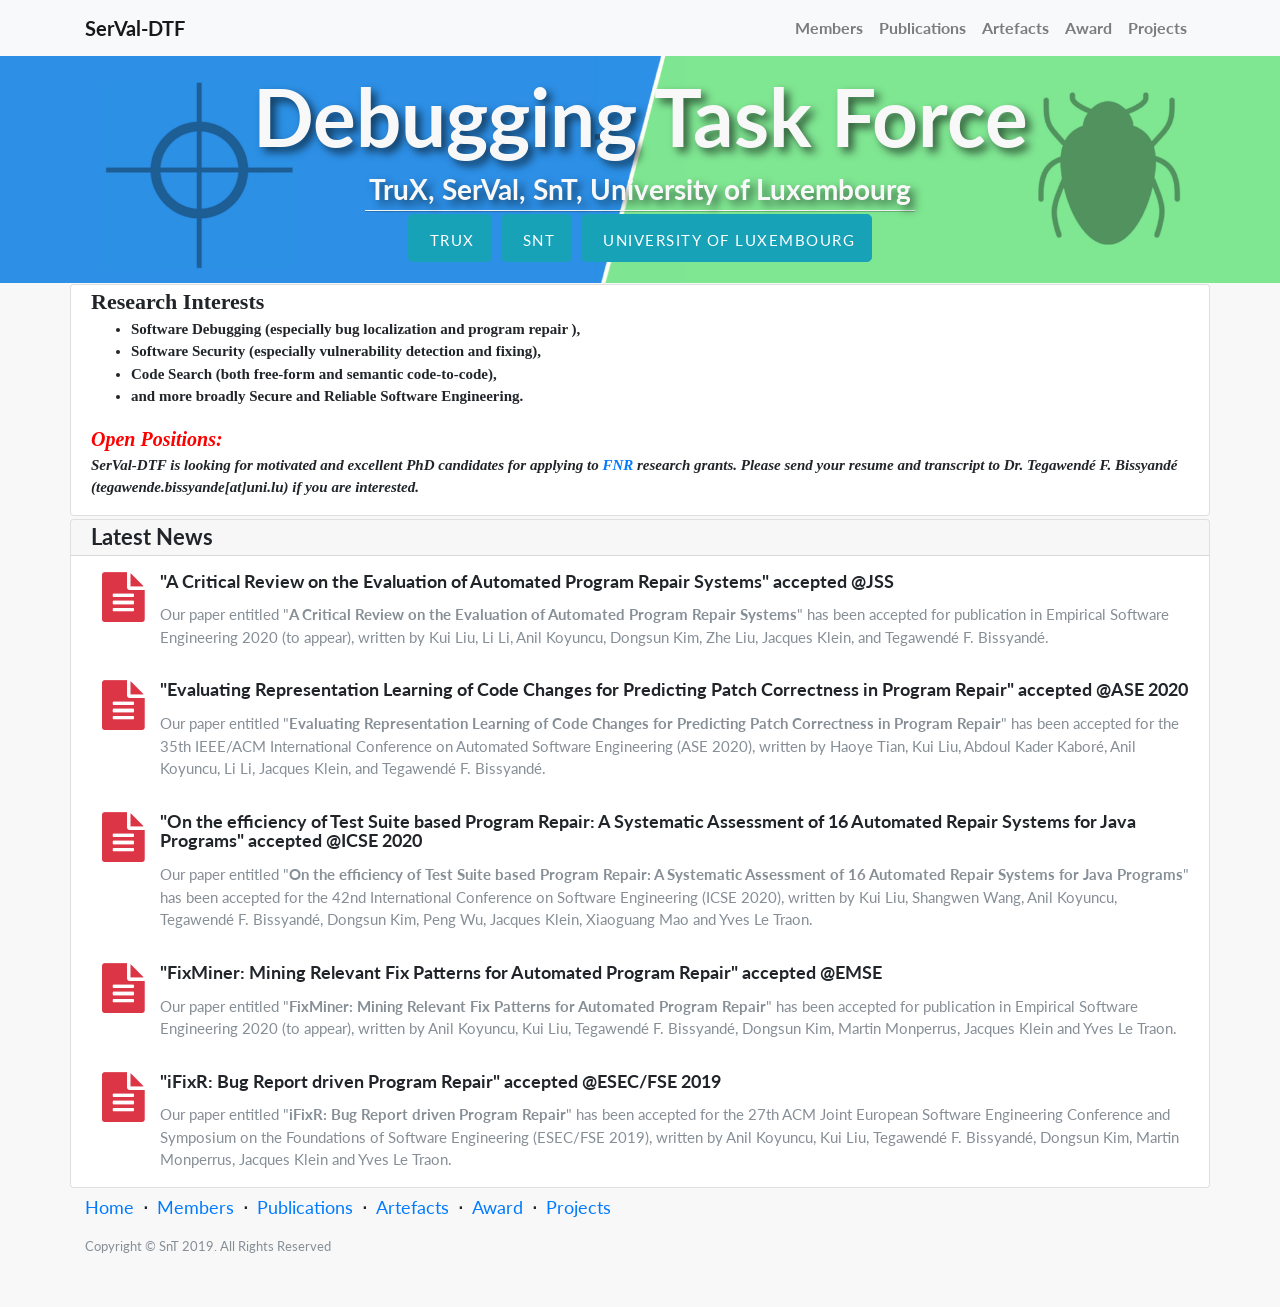
==== index.html @ 40fca071 "Add a new paper." ====
<!DOCTYPE html>
<html lang="en">
    <head>
        <meta charset="utf-8">
        <meta name="viewport" content="width=device-width, initial-scale=1, shrink-to-fit=no">
        <meta name="description" content="">
        <meta name="author" content="">
        <title>SerVal - Debugging Task Force</title>
        <!-- Bootstrap core CSS -->
        <link href="vendor/bootstrap/css/bootstrap.min.css" rel="stylesheet">
        <!-- Custom fonts for this template -->
        <link href="vendor/font-awesome/css/font-awesome.min.css" rel="stylesheet" type="text/css">
        <link href="https://fonts.googleapis.com/css?family=Lato:300,400,700,300italic,400italic,700italic" rel="stylesheet" type="text/css">
        <!-- Custom styles for this template -->
        <link href="css/landing-page.css" rel="stylesheet">
        <!-- Custom CSS -->
        <link href="css/user.css" rel="stylesheet">
    </head>
    <body>
        <!-- Navigation -->
        <nav class="navbar navbar-expand-lg navbar-light bg-light fixed-top">
            <div class="container">
                <!-- Brand and toggle get grouped for better mobile display -->
                <a class="navbar-brand" href="./index.html">SerVal-DTF</a>
                <button class="navbar-toggler" type="button" data-toggle="collapse" data-target="#navbarResponsive" aria-controls="navbarResponsive" aria-expanded="false" aria-label="Toggle navigation">
                    <span class="navbar-toggler-icon"></span>
                </button>
                <!-- Collect the nav links, forms, and other content for toggling -->
                <div class="collapse navbar-collapse" id="navbarResponsive">
                    <ul class="navbar-nav ml-auto">
                        <li class="nav-item ">
                            <a class="nav-link" href="./members.html">Members</a>
                        </li>
                        <li class="nav-item ">
                            <a class="nav-link" href="./publication.html">Publications</a>
                        </li>
                        <li class="nav-item ">
                            <a class="nav-link" href="./artefacts.html">Artefacts</a>
                        </li>
                        <li class="nav-item ">
                            <a class="nav-link" href="./award.html">Award</a>
                        </li>
                        <li class="nav-item ">
                            <a class="nav-link" href="./projects.html">Projects</a>
                        </li>
                    </ul>
                </div>
                <!-- /.navbar-collapse -->
            </div>
        </nav>
        <!-- Header -->
        <header class="intro-header">
            <div class="container">
                <div class="intro-message" >
                    <h1>Debugging Task Force</h1>
                    <h3>TruX, SerVal, SnT, University of Luxembourg</h3>
                    <hr class="intro-divider">
                    <ul class="list-inline intro-social-buttons">
                    	<li class="list-inline-item">
                            <a href="https://wwwen.uni.lu/snt/research/trux" class="btn btn-info btn-lg"><i class="fa"></i> <span class="network-name">TruX</span></a>
                        </li>
                        <!--<li class="list-inline-item">
                            <a href="https://wwwen.uni.lu/snt/research/serval" class="btn btn-info btn-lg"><i class="fa"></i> <span class="network-name">SerVal</span></a>
                        </li>-->
                        <li class="list-inline-item">
                            <a href="https://wwwen.uni.lu/snt" class="btn btn-info btn-lg"><i class="fa"></i> <span class="network-name">SnT</span></a>
                        </li>
                        <li class="list-inline-item">
                            <a href="https://wwwen.uni.lu/" class="btn btn-info btn-lg"><i class="fa"></i> <span class="network-name">University of Luxembourg</span></a>
                        </li>
                    </ul>
                </div>
            </div>
            <!-- /.container -->
        </header>
        <!-- /.intro-header -->
        <!-- Page Content -->
        <!-- <aside class="banner">
            <div class="container">
                <div class="row">
                    <div class="col-lg-6">
                        <h2>Resources</h2>
                        <p class="lead">Recent results from our group on program debugging tasks.</p>
                    </div>
                    <div class="col-lg-6">
                        <div class="row">
                            <div class="col-sm-4 icon-feature">
                                <a href="./publication.html" class="text-neutral"><i class="fa fa-files-o fa-4x"></i></a>
                                <p class="lead">Publications</p>
                            </div>
                            <div class="col-sm-4 icon-feature">
                                <a href="./artefacts.html" class="text-neutral"><i class="fa fa-wrench fa-4x"></i></a>
                                <p class="lead">Artefacts</p>
                            </div>
                            <div class="col-sm-4 icon-feature">
                                <a href="./projects.html" class="text-neutral"><i class="fa fa-map-marker fa-4x"></i></a>
                                <p class="lead">Projects </p>
                            </div>
                        </div>
                    </div>
                </div>
            </div>
        </aside> -->
        <section class="content-section-a">
            <div class="container">
                <div class="row" style="margin-bottom:-70pt">
                    <div class="card" style="margin-top:-37pt; margin-bottom:0pt">
                        <div class="card-block">
                            <font style="margin-left:15pt;font-family:Georgia;font-size: 22px;"> Research Interests </font>
                            <ul style="margin-left:15pt;font-family:Georgia;font-size: 15px;">
                              <li> Software Debugging (especially bug localization and <b>program repair </b>),</li> 
                              <li> Software Security (especially <b>vulnerability detection</b> and fixing), </li>
                              <li><b>Code Search</b> (both free-form and semantic code-to-code),</li>
                              <li>and more broadly Secure and Reliable Software Engineering.</li>
                            </ul>
                          <em>
                            <strong>
                              <font color="red" style="margin-left:15pt;font-family:Georgia;font-size: 20px;"> Open Positions: </font><br />
                              <p style="margin-left:15pt;font-family:Georgia;font-size: 15px;">SerVal-DTF is looking for motivated and excellent PhD candidates for applying to 
                              <a target="_blank" href="http://www.fnr.lu">FNR</a> research grants. 
                              Please send your resume and transcript to Dr. Tegawendé F. Bissyandé (tegawende.bissyande[at]uni.lu) if you are interested.
                              </p>
                            </strong>
                          </em>
                        </div>
                    </div>
                  
                    <div class="card" style="margin-top:2pt; margin-bottom:0pt">
                        <div class="card-header">
                            <h2 class="card-title" style="margin-top:-5pt; margin-bottom:-5pt;font-size: 22px;">Latest News</h2>
                        </div>
                        
                        <div class="card-block">
                            <div class="media p-3">
                                <div class="media-left">
                                    <a>
                                        <div class="col-md-12">
                                            <i class="fa fa-file-text news-icon text-danger"></i>
                                        </div>
                                    </a>
                                </div>
                                <div class="media-body">
                                    <h4 class="card-title" style="font-size: 18px;">"A Critical Review on the Evaluation of Automated Program Repair Systems" accepted @JSS</h4>
                                    <p class="card-text lead text-muted" style="font-size:15px;">Our paper entitled
                                    "<strong>A Critical Review on the Evaluation of Automated Program Repair Systems</strong>"
                            has been accepted for publication in Empirical Software Engineering 2020 (to appear),
                            written by Kui Liu, Li Li, Anil Koyuncu, Dongsun Kim, Zhe Liu, Jacques Klein, and Tegawendé F. Bissyandé.
                                    </p>
                                </div>
                            </div>
                            
                            <div class="media p-3">
                                <div class="media-left">
                                    <a>
                                        <div class="col-md-12">
                                            <i class="fa fa-file-text news-icon text-danger"></i>
                                        </div>
                                    </a>
                                </div>	
                                <div class="media-body">
                                    <h4 class="card-title" style="font-size: 18px;">"Evaluating Representation Learning of Code Changes for Predicting Patch Correctness in Program Repair" accepted @ASE 2020</h4>
                                    <p class="card-text lead text-muted" style="font-size:15px;">Our paper entitled
                                "<strong>Evaluating Representation Learning of Code Changes for Predicting Patch Correctness in Program Repair</strong>"
                                has been accepted for the 35th IEEE/ACM International Conference on Automated Software Engineering (ASE 2020),
                                written by Haoye Tian, Kui Liu, Abdoul Kader Kaboré, Anil Koyuncu, Li Li, Jacques Klein, and Tegawendé F. Bissyandé.
                                    </p>
                                </div>
                            </div>
                            
                            <div class="media p-3">
                                    <div class="media-left">
                                        <a>
                                            <div class="col-md-12">
                                                <i class="fa fa-file-text news-icon text-danger"></i>
                                            </div>
                                        </a>
                                    </div>
                                    <div class="media-body">
                                        <h4 class="card-title" style="font-size: 18px;">"On the efficiency of Test Suite based Program Repair: A Systematic Assessment of 16 Automated Repair Systems for Java Programs" accepted @ICSE 2020</h4>
                                        <p class="card-text lead text-muted" style="font-size:15px;">Our paper entitled
                                    "<strong>On the efficiency of Test Suite based Program Repair: A Systematic Assessment of 16 Automated Repair Systems for Java Programs</strong>"
                                    has been accepted for the 42nd International Conference on Software Engineering (ICSE 2020),
                                    written by Kui Liu, Shangwen Wang, Anil Koyuncu, Tegawendé F. Bissyandé, Dongsun Kim, Peng Wu, Jacques Klein, Xiaoguang Mao and Yves Le Traon.
                                        </p>
                                    </div>
                            </div>
                            	<div class="media p-3">
                                <div class="media-left">
                                    <a>
                                        <div class="col-md-12">
                                            <i class="fa fa-file-text news-icon text-danger"></i>
                                        </div>
                                    </a>
                                </div>
                                <div class="media-body">
                                    <h4 class="card-title" style="font-size: 18px;">"FixMiner: Mining Relevant Fix Patterns for Automated Program Repair" accepted @EMSE</h4>
                                    <p class="card-text lead text-muted" style="font-size:15px;">Our paper entitled
                                "<strong>FixMiner: Mining Relevant Fix Patterns for Automated Program Repair</strong>"
                                has been accepted for publication in Empirical Software Engineering 2020 (to appear),
                                written by Anil Koyuncu, Kui Liu, Tegawendé F. Bissyandé, Dongsun Kim, Martin Monperrus, Jacques Klein and Yves Le Traon.
                                    </p>
                                </div>
                            </div>
                        		<div class="media p-3">
                                <div class="media-left">
                                    <a>
                                        <div class="col-md-12">
                                            <i class="fa fa-file-text news-icon text-danger"></i>
                                        </div>
                                    </a>
                                </div>
                                <div class="media-body">
                                    <h4 class="card-title" style="font-size: 18px;">"iFixR: Bug Report driven Program Repair" accepted @ESEC/FSE 2019</h4>
                                    <p class="card-text lead text-muted" style="font-size:15px;">Our paper entitled
                                "<strong>iFixR: Bug Report driven Program Repair</strong>"
                                has been accepted for the 27th ACM Joint European Software Engineering Conference and Symposium on the Foundations of Software Engineering (ESEC/FSE 2019),
                                written by Anil Koyuncu, Kui Liu, Tegawendé F. Bissyandé, Dongsun Kim, Martin Monperrus, Jacques Klein and Yves Le Traon.
                                    </p>
                                </div>
                            </div>
                            <!--<div class="media p-3">
                                <div class="media-left">
                                    <a>
                                        <div class="col-md-12">
                                            <i class="fa fa-file-text news-icon text-danger"></i>
                                        </div>
                                    </a>
                                </div>
                                <div class="media-body">
                                    <h4 class="card-title" style="font-size: 18px;">"TBar: Revisiting Template-based Automated Program Repair" accepted @ISSTA 2019</h4>
                                    <p class="card-text lead text-muted" style="font-size:15px;">Our paper on fix pattern based APR, entitled
                                "<strong>TBar: Revisiting Template-based Automated Program Repair</strong>"
                                has been accepted for the 28th ACM SIGSOFT International Symposium on Software Testing and Analysis (ISSTA 2019),
                                written by Kui Liu, Anil Koyuncu, Dongsun Kim, and Tegawendé F. Bissyandé.
                                    </p>
                                </div>
                            </div>-->
                            <!--<div class="media p-3">
                                <div class="media-left">
                                    <a>
                                        <div class="col-md-12">
                                            <i class="fa fa-file-text news-icon text-danger"></i>
                                        </div>
                                    </a>
                                </div>
                                <div class="media-body">
                                    <h4 class="card-title" style="font-size: 18px;">"Mining Fix Patterns for FindBugs Violations" accepted @IEEE TSE</h4>
                                    <p class="card-text lead text-muted" style="font-size:15px;">Our paper on fix pattern mining, entitled
                                "<strong>Mining Fix Patterns for FindBugs Violations</strong>"
                                has been accepted for IEEE Transactions on Software Engineering (TSE 2018),
                                written by Kui Liu, Dongsun Kim, Tegawendé F. Bissyandé, Shin Yoo, and Yves Le Traon.
                                    <i>Accepted as a Journal-first paper at the 41st International Conference on Software Engineering, Montréal, QC, Canada, May 25–31, 2019.</i>
                                    </p>
                                </div>
                            </div>-->
                            
                            <!-- <div class="media p-3">
                                <div class="media-left">
                                    <a>
                                        <div class="col-md-12">
                                            <i class="fa fa-file-text news-icon text-danger" style="content: url('img/award.png');width:40px"></i>
                                        </div>
                                    </a>
                                </div>
                                <div class="media-body">
                                    <h4 class="card-title" style="font-size: 18px;">Best ERA Paper Award granted @APSEC-2018</h4>
                                    <p class="card-text lead text-muted" style="font-size:15px;">Our paper on automated program repair, entitled
                                "<strong>LSRepair: Live Search of Fix Ingredients for Automated Program Repair</strong>"
                                has been presented the "<strong>Best ERA Paper Award</strong>" by the 25th Asia-Pacific Software Engineering Conference (APSEC 2018).</p>
                                </div>
                            </div> -->
                            
                            <!-- <div class="media p-3">
                                <div class="media-left">
                                    <a>
                                        <div class="col-md-12">
                                            <i class="fa fa-user-circle-o news-icon text-danger"></i>
                                        </div>
                                    </a>
                                </div>
                                <div class="media-body">
                                    <h4 class="card-title" style="font-size: 18px;">New Member Joined</h4>
                                    <p class="card-text lead text-muted" style="font-size:15px;">Kisub Kim has joined on 1st of August, 2017. He will work on code indexing and search.</p>
                                </div>
                            </div> -->
                        </div>
                    </div>
                </div>
            </div>
        </section>
        <!-- /Page Content -->
        <!-- Footer -->
        <footer>
            <div class="container">
                <ul class="list-inline">
                    <li class="list-inline-item lead">
                        <a href="./index.html">Home</a>
                    </li>
                   <li class="footer-menu-divider list-inline-item">&sdot;</li>
                    <li class="list-inline-item lead">
                        <a href="./members.html">Members</a>
                    </li>
                    <li class="footer-menu-divider list-inline-item">&sdot;</li>
                    <li class="list-inline-item lead">
                        <a href="./publication.html">Publications</a>
                    </li>
                    <li class="footer-menu-divider list-inline-item">&sdot;</li>
                    <li class="list-inline-item lead">
                        <a href="./artefacts.html">Artefacts</a>
                    </li>
                    <li class="footer-menu-divider list-inline-item">&sdot;</li>
                    <li class="list-inline-item lead">
                        <a href="./award.html">Award</a>
                    </li>
                    <li class="footer-menu-divider list-inline-item">&sdot;</li>
                    <li class="list-inline-item lead">
                        <a href="./projects.html">Projects</a>
                    </li>
                </ul>
                <p class="copyright text-muted small">Copyright &copy; SnT 2019. All Rights Reserved</p>
            </div>
        </footer>
        <!-- Bootstrap core JavaScript -->
        <script src="vendor/jquery/jquery.min.js"></script>
        <script src="vendor/popper/popper.min.js"></script>
        <script src="vendor/bootstrap/js/bootstrap.min.js"></script>
    </body>
</html>
---- css/landing-page.css ----
/*
 * Start Bootstrap - Landing Page (http://startbootstrap.com/)
 * Copyright 2013-2016 Start Bootstrap
 * Licensed under MIT (https://github.com/BlackrockDigital/startbootstrap/blob/gh-pages/LICENSE)
 */

body,
html {
    width: 100%;
    height: 100%;
}

body,
h1,
h2,
h3,
h4,
h5,
h6 {
    font-family: "Lato","Helvetica Neue",Helvetica,Arial,sans-serif;
    font-weight: 700;
}

.topnav {
    font-size: 14px;
}

.lead {
    font-size: 18px;
    font-weight: 400;
}

.intro-header {
    padding-top: 50px; /* If you're making other pages, make sure there is 50px of padding to make sure the navbar doesn't overlap content! */
    padding-bottom: 5px;
    text-align: center;
    color: #f8f8f8;
    background: url(../img/new-bg-img.png) no-repeat center center;
    background-size: cover;
}

.intro-message {
    position: relative;
    padding-top: 2%;
    padding-bottom: 0%;
}

.intro-message > h1 {
    margin: 0;
    text-shadow: 5px 5px 8px rgba(0,0,0,0.6);
    font-size: 5em;
}

.intro-divider {
    width: 550px;
    border-top: 1px solid #f8f8f8;
    border-bottom: 1px solid rgba(0,0,0,0.2);
    margin-bottom: 2pt;
}

.intro-message > h3 {
    text-shadow: 5px 5px 8px rgba(0,0,0,0.6);
    padding-top: 10pt;
    margin-bottom:-8pt;
}

@media(max-width:767px) {
    .intro-message {
        padding-bottom: 15%;
    }

    .intro-message > h1 {
        font-size: 3em;
    }

    ul.intro-social-buttons > li {
        display: block;
        margin-bottom:0px;
        padding: 0;
    }

    ul.intro-social-buttons > li:last-child {
        margin-bottom: 0;
    }

    .intro-divider {
        width: 100%;
    }
}

.network-name {
    text-transform: uppercase;
    font-size: 15px;
    font-weight: 400;
    letter-spacing: 1.5px;
}

.content-section-a {
    padding: 50px 0;
    background-color: #f8f8f8;
}

.content-section-b {
    padding: 50px 0;
    border-top: 1px solid #e7e7e7;
    border-bottom: 1px solid #e7e7e7;
}

.section-heading {
    margin-bottom: 30px;
}

.section-heading-spacer {
    float: left;
    width: 200px;
    border-top: 3px solid #e7e7e7;
}

.banner {
    padding: 50px 0;
    color: #f8f8f8;
    /* background: url(../img/banner-bg.jpg) no-repeat center center; */
    background-color: #369;
    background-size: cover;
}

.banner h2 {
    margin: 0;
    text-shadow: 2px 2px 3px rgba(0,0,0,0.6);
    font-size: 3em;
}

.banner ul {
    margin-bottom: 0;
}

.banner-social-buttons {
    float: right;
    margin-top: 0;
}

@media(max-width:1199px) {
    ul.banner-social-buttons {
        float: left;
        margin-top: 15px;
    }
}

@media(max-width:767px) {
    .banner h2 {
        margin: 0;
        text-shadow: 2px 2px 3px rgba(0,0,0,0.6);
        font-size: 3em;
    }

    ul.banner-social-buttons > li {
        display: block;
        margin-bottom: -20px;
        padding: 0;
    }

    ul.banner-social-buttons > li:last-child {
        margin-bottom: 0;
    }
}

footer {
    padding: 50px 0;
    background-color: #f8f8f8;
}

p.copyright {
    margin: 15px 0 0;
}
---- css/user.css ----
.navbar{
  margin-bottom:0;
  border:none;
}

.navbar-brand .glyphicon{
  margin-right:6px;
}

.hero{
  background:url(../../assets/img/code.jpg) no-repeat center;
  background-size:cover;
  border:none;
}

@media (min-width:992px) {
  .hero .get-it{
    text-align:right;
    margin-top:79px;
    padding-right:30px;
  }
}

@media (max-width:992px) {
  .hero .get-it{
    text-align:center;
  }
}

@media (max-width:992px) {
  .hero .phone-preview{
    text-align:center;
  }
}

.hero .get-it h1, .hero .get-it p{
  color:#fff;
  text-shadow:2px 2px 3px rgba(0,0,0,0.3);
  margin-bottom:40px;
}

.hero .get-it .btn{
  margin-left:10px;
  margin-bottom:10px;
  text-shadow:none;
}

div.iphone-mockup{
  position:relative;
  max-width:250px;
  margin:20px;
  display:inline-block;
}

.iphone-mockup img.device{
  width:100%;
  height:auto;
}

.iphone-mockup .screen{
  position:absolute;
  width:88%;
  height:77%;
  top:12%;
  border-radius:2px;
  left:6%;
  border:1px solid #444;
  background-color:#aaa;
  overflow:hidden;
  background:url(screen-content-iphone-6.jpg);
  background-size:cover;
  background-position:center;
}

.iphone-mockup .screen:before{
  content:'';
  background-color:#fff;
  position:absolute;
  width:70%;
  height:140%;
  top:-12%;
  right:-60%;
  transform:rotate(-19deg);
  opacity:0.2;
}

.icon-feature{
  text-align:center;
}

.icon-feature .glyphicon{
  font-size:60px;
}

section.features{
  background-color:#369;
  padding:40px 0;
  color:#fff;
}

.features h2{
  color:#fff;
}

.features .icon-features{
  margin-top:15px;
}

.testimonials blockquote{
  text-align:center;
}

section.testimonials{
  margin:50px 0;
}

.site-footer{
  padding:20px 0;
  text-align:center;
}

@media (min-width:768px) {
  .site-footer h5{
    text-align:left;
  }
}

.site-footer h5{
  color:inherit;
  font-size:20px;
}

.site-footer .social-icons a:hover{
  opacity:1;
}

.site-footer .social-icons a{
  display:inline-block;
  width:32px;
  border:none;
  font-size:20px;
  border-radius:50%;
  margin:4px;
  color:#fff;
  text-align:center;
  background-color:#798FA5;
  height:32px;
  opacity:0.8;
  line-height:32px;
}

@media (min-width:768px) {
  .site-footer .social-icons{
    text-align:right;
  }
}

.authors{
  margin-bottom:0;
}

.news-icon{
  font-size:50px;
}

.tool-table tr td:nth-child(1){
  width:20%;
}

a.text-neutral:hover, a.text-neutral:focus{
  color:#999999;
}

.text-neutral{
  color:#fff;
}
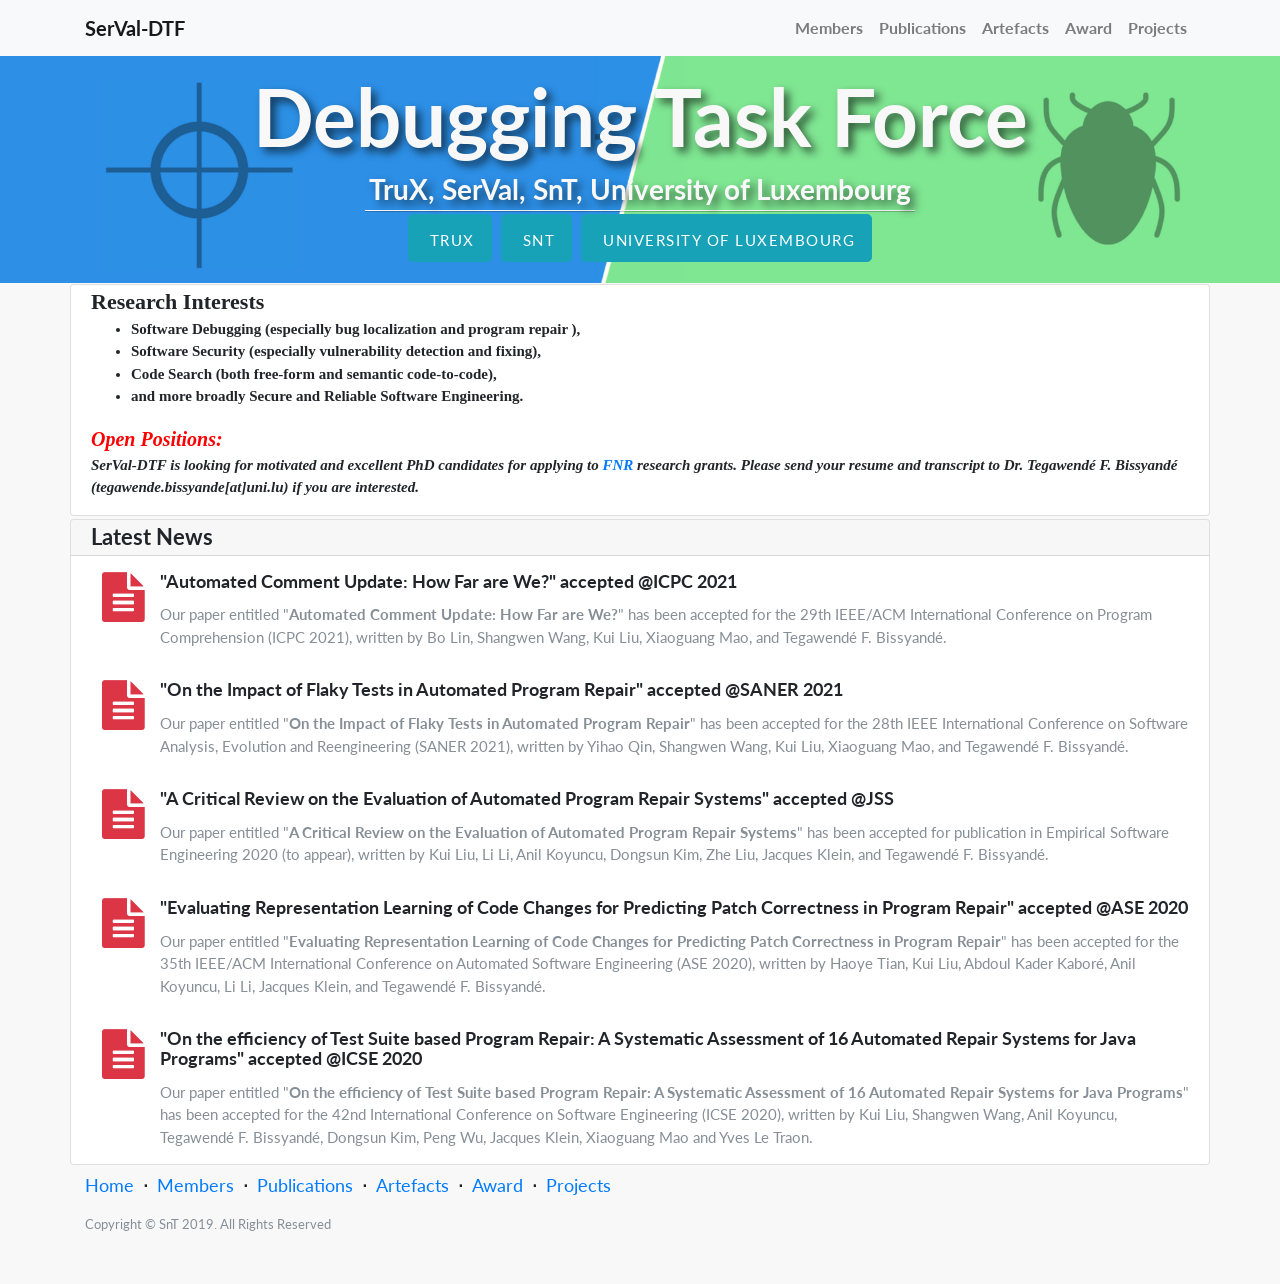
==== commit 3ead4ce3: "Add two new papers." ====
--- a/index.html
+++ b/index.html
@@ -131,6 +131,43 @@
                         </div>
                         
                         <div class="card-block">
+                            
+                            <div class="media p-3">
+                                <div class="media-left">
+                                    <a>
+                                        <div class="col-md-12">
+                                            <i class="fa fa-file-text news-icon text-danger"></i>
+                                        </div>
+                                    </a>
+                                </div>
+                                <div class="media-body">
+                                    <h4 class="card-title" style="font-size: 18px;">"Automated Comment Update: How Far are We?" accepted @ICPC 2021</h4>
+                                    <p class="card-text lead text-muted" style="font-size:15px;">Our paper entitled
+                                "<strong>Automated Comment Update: How Far are We?</strong>"
+                                has been accepted for the 29th IEEE/ACM International Conference on Program Comprehension (ICPC 2021),
+                                written by Bo Lin, Shangwen Wang, Kui Liu, Xiaoguang Mao, and Tegawendé F. Bissyandé.
+                                    </p>
+                                </div>
+                            </div>
+                            
+                            <div class="media p-3">
+                                <div class="media-left">
+                                    <a>
+                                        <div class="col-md-12">
+                                            <i class="fa fa-file-text news-icon text-danger"></i>
+                                        </div>
+                                    </a>
+                                </div>
+                                <div class="media-body">
+                                    <h4 class="card-title" style="font-size: 18px;">"On the Impact of Flaky Tests in Automated Program Repair" accepted @SANER 2021</h4>
+                                    <p class="card-text lead text-muted" style="font-size:15px;">Our paper entitled
+                                "<strong>On the Impact of Flaky Tests in Automated Program Repair</strong>"
+                                has been accepted for the 28th IEEE International Conference on Software Analysis, Evolution and Reengineering (SANER 2021),
+                                written by Yihao Qin, Shangwen Wang, Kui Liu, Xiaoguang Mao, and Tegawendé F. Bissyandé.
+                                    </p>
+                                </div>
+                            </div>
+                            
                             <div class="media p-3">
                                 <div class="media-left">
                                     <a>
@@ -184,40 +221,6 @@
                                         </p>
                                     </div>
                             </div>
-                            	<div class="media p-3">
-                                <div class="media-left">
-                                    <a>
-                                        <div class="col-md-12">
-                                            <i class="fa fa-file-text news-icon text-danger"></i>
-                                        </div>
-                                    </a>
-                                </div>
-                                <div class="media-body">
-                                    <h4 class="card-title" style="font-size: 18px;">"FixMiner: Mining Relevant Fix Patterns for Automated Program Repair" accepted @EMSE</h4>
-                                    <p class="card-text lead text-muted" style="font-size:15px;">Our paper entitled
-                                "<strong>FixMiner: Mining Relevant Fix Patterns for Automated Program Repair</strong>"
-                                has been accepted for publication in Empirical Software Engineering 2020 (to appear),
-                                written by Anil Koyuncu, Kui Liu, Tegawendé F. Bissyandé, Dongsun Kim, Martin Monperrus, Jacques Klein and Yves Le Traon.
-                                    </p>
-                                </div>
-                            </div>
-                        		<div class="media p-3">
-                                <div class="media-left">
-                                    <a>
-                                        <div class="col-md-12">
-                                            <i class="fa fa-file-text news-icon text-danger"></i>
-                                        </div>
-                                    </a>
-                                </div>
-                                <div class="media-body">
-                                    <h4 class="card-title" style="font-size: 18px;">"iFixR: Bug Report driven Program Repair" accepted @ESEC/FSE 2019</h4>
-                                    <p class="card-text lead text-muted" style="font-size:15px;">Our paper entitled
-                                "<strong>iFixR: Bug Report driven Program Repair</strong>"
-                                has been accepted for the 27th ACM Joint European Software Engineering Conference and Symposium on the Foundations of Software Engineering (ESEC/FSE 2019),
-                                written by Anil Koyuncu, Kui Liu, Tegawendé F. Bissyandé, Dongsun Kim, Martin Monperrus, Jacques Klein and Yves Le Traon.
-                                    </p>
-                                </div>
-                            </div>
                             <!--<div class="media p-3">
                                 <div class="media-left">
                                     <a>
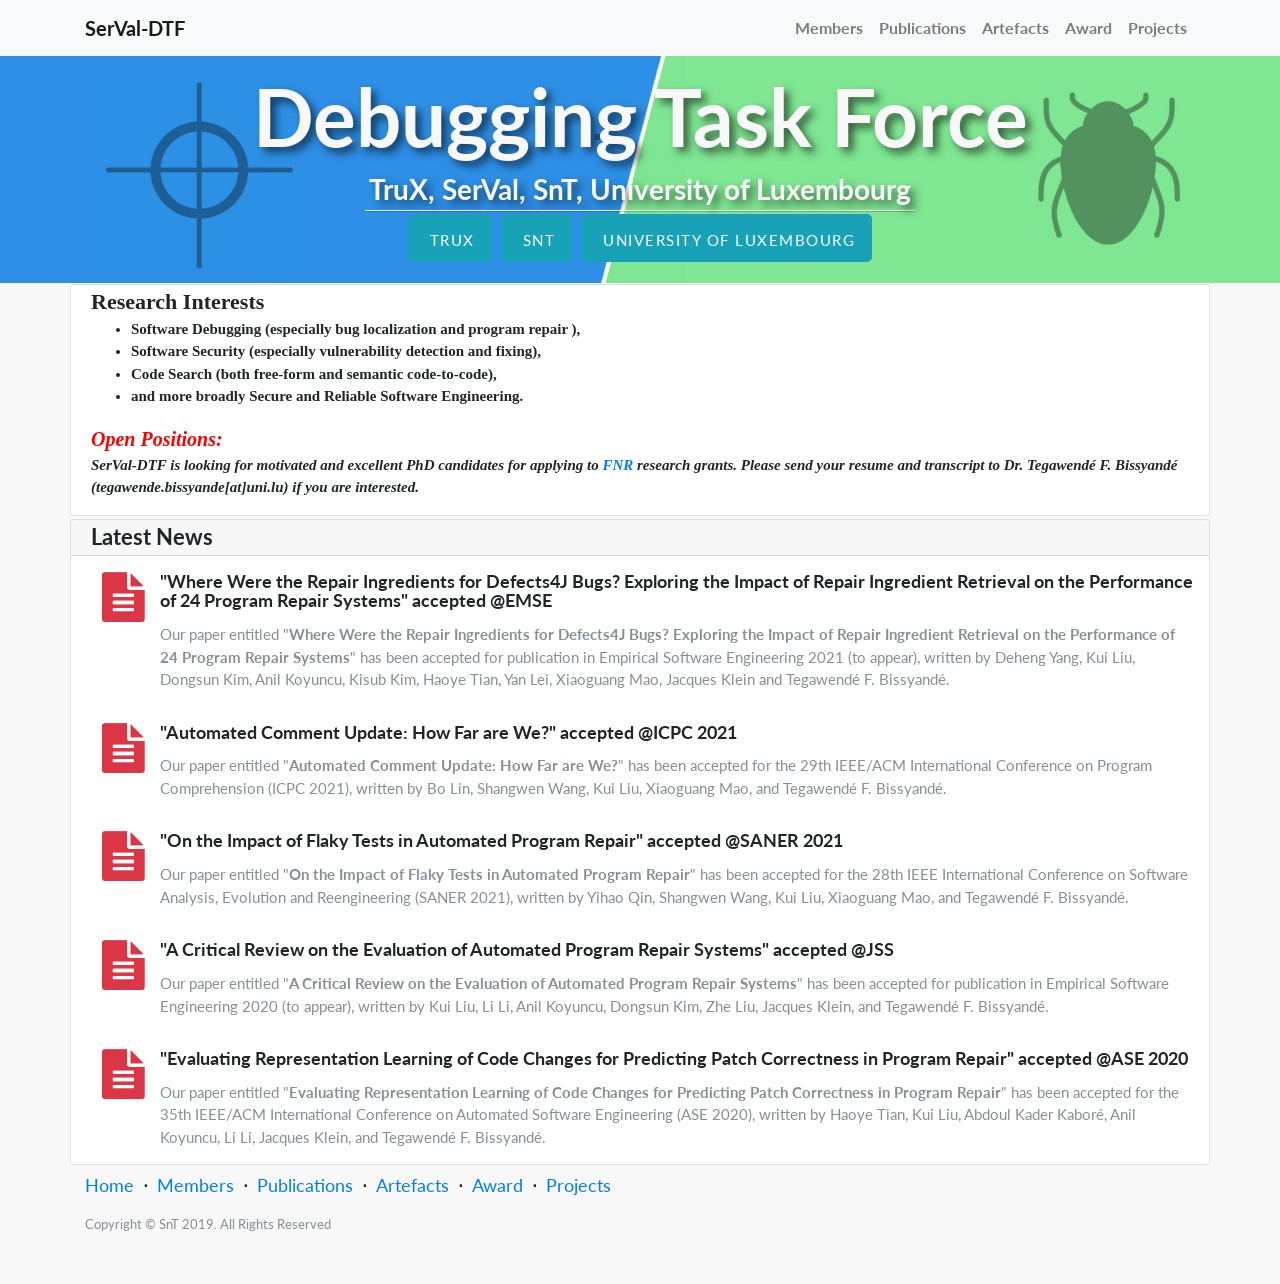
==== commit 063938c2: "Add a new accepted paper" ====
--- a/index.html
+++ b/index.html
@@ -141,6 +141,24 @@
                                     </a>
                                 </div>
                                 <div class="media-body">
+                                    <h4 class="card-title" style="font-size: 18px;">"Where Were the Repair Ingredients for Defects4J Bugs? Exploring the Impact of Repair Ingredient Retrieval on the Performance of 24 Program Repair Systems" accepted @EMSE</h4>
+                                    <p class="card-text lead text-muted" style="font-size:15px;">Our paper entitled
+                                    "<strong>Where Were the Repair Ingredients for Defects4J Bugs? Exploring the Impact of Repair Ingredient Retrieval on the Performance of 24 Program Repair Systems</strong>"
+                            has been accepted for publication in Empirical Software Engineering 2021 (to appear),
+                            written by Deheng Yang, Kui Liu, Dongsun Kim, Anil Koyuncu, Kisub Kim, Haoye Tian, Yan Lei, Xiaoguang Mao, Jacques Klein and Tegawendé F. Bissyandé.
+                                    </p>
+                                </div>
+                            </div>
+                            
+                            <div class="media p-3">
+                                <div class="media-left">
+                                    <a>
+                                        <div class="col-md-12">
+                                            <i class="fa fa-file-text news-icon text-danger"></i>
+                                        </div>
+                                    </a>
+                                </div>
+                                <div class="media-body">
                                     <h4 class="card-title" style="font-size: 18px;">"Automated Comment Update: How Far are We?" accepted @ICPC 2021</h4>
                                     <p class="card-text lead text-muted" style="font-size:15px;">Our paper entitled
                                 "<strong>Automated Comment Update: How Far are We?</strong>"
@@ -204,7 +222,7 @@
                                 </div>
                             </div>
                             
-                            <div class="media p-3">
+                            <!--<div class="media p-3">
                                     <div class="media-left">
                                         <a>
                                             <div class="col-md-12">
@@ -220,7 +238,7 @@
                                     written by Kui Liu, Shangwen Wang, Anil Koyuncu, Tegawendé F. Bissyandé, Dongsun Kim, Peng Wu, Jacques Klein, Xiaoguang Mao and Yves Le Traon.
                                         </p>
                                     </div>
-                            </div>
+                            </div>-->
                             <!--<div class="media p-3">
                                 <div class="media-left">
                                     <a>
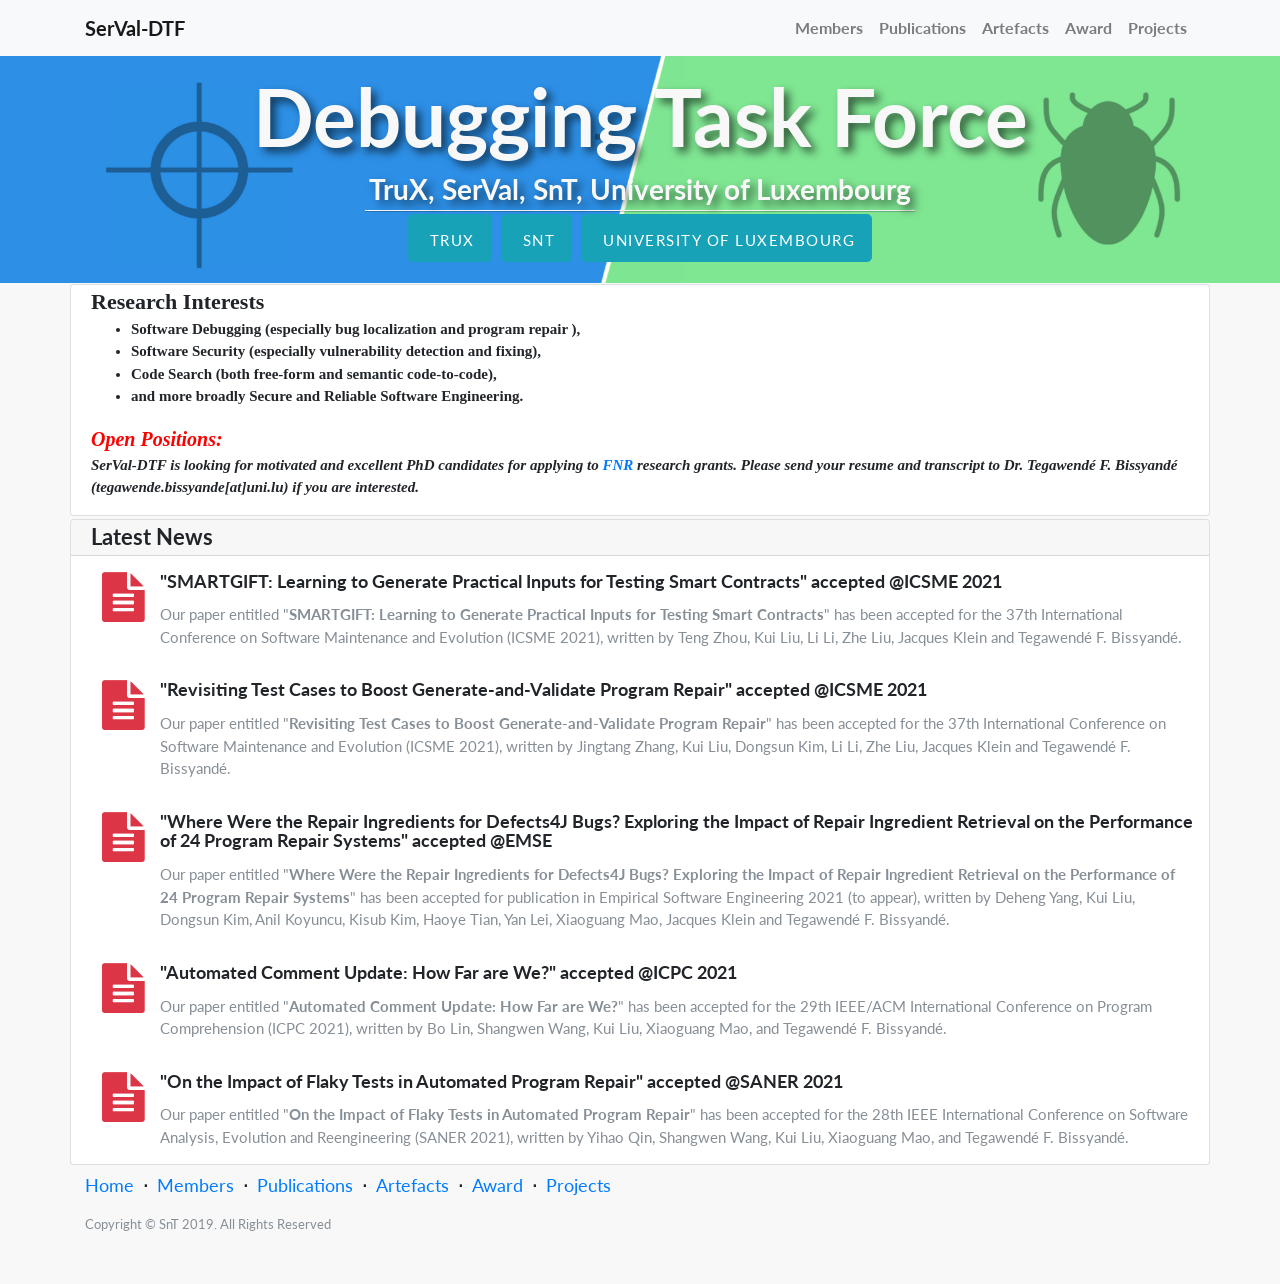
==== commit b17a942f: "Add new accepted papers." ====
--- a/index.html
+++ b/index.html
@@ -141,6 +141,42 @@
                                     </a>
                                 </div>
                                 <div class="media-body">
+                                    <h4 class="card-title" style="font-size: 18px;">"SMARTGIFT: Learning to Generate Practical Inputs for Testing Smart Contracts" accepted @ICSME 2021</h4>
+                                    <p class="card-text lead text-muted" style="font-size:15px;">Our paper entitled
+                                "<strong>SMARTGIFT: Learning to Generate Practical Inputs for Testing Smart Contracts</strong>"
+                                has been accepted for the 37th International Conference on Software Maintenance and Evolution (ICSME 2021),
+                                written by Teng Zhou, Kui Liu, Li Li, Zhe Liu, Jacques Klein and Tegawendé F. Bissyandé.
+                                    </p>
+                                </div>
+                            </div>
+                            
+                            <div class="media p-3">
+                                <div class="media-left">
+                                    <a>
+                                        <div class="col-md-12">
+                                            <i class="fa fa-file-text news-icon text-danger"></i>
+                                        </div>
+                                    </a>
+                                </div>
+                                <div class="media-body">
+                                    <h4 class="card-title" style="font-size: 18px;">"Revisiting Test Cases to Boost Generate-and-Validate Program Repair" accepted @ICSME 2021</h4>
+                                    <p class="card-text lead text-muted" style="font-size:15px;">Our paper entitled
+                                "<strong>Revisiting Test Cases to Boost Generate-and-Validate Program Repair</strong>"
+                                has been accepted for the 37th International Conference on Software Maintenance and Evolution (ICSME 2021),
+                                written by Jingtang Zhang, Kui Liu, Dongsun Kim, Li Li, Zhe Liu, Jacques Klein and Tegawendé F. Bissyandé.
+                                    </p>
+                                </div>
+                            </div>
+                            
+                            <div class="media p-3">
+                                <div class="media-left">
+                                    <a>
+                                        <div class="col-md-12">
+                                            <i class="fa fa-file-text news-icon text-danger"></i>
+                                        </div>
+                                    </a>
+                                </div>
+                                <div class="media-body">
                                     <h4 class="card-title" style="font-size: 18px;">"Where Were the Repair Ingredients for Defects4J Bugs? Exploring the Impact of Repair Ingredient Retrieval on the Performance of 24 Program Repair Systems" accepted @EMSE</h4>
                                     <p class="card-text lead text-muted" style="font-size:15px;">Our paper entitled
                                     "<strong>Where Were the Repair Ingredients for Defects4J Bugs? Exploring the Impact of Repair Ingredient Retrieval on the Performance of 24 Program Repair Systems</strong>"
@@ -182,42 +218,6 @@
                                 "<strong>On the Impact of Flaky Tests in Automated Program Repair</strong>"
                                 has been accepted for the 28th IEEE International Conference on Software Analysis, Evolution and Reengineering (SANER 2021),
                                 written by Yihao Qin, Shangwen Wang, Kui Liu, Xiaoguang Mao, and Tegawendé F. Bissyandé.
-                                    </p>
-                                </div>
-                            </div>
-                            
-                            <div class="media p-3">
-                                <div class="media-left">
-                                    <a>
-                                        <div class="col-md-12">
-                                            <i class="fa fa-file-text news-icon text-danger"></i>
-                                        </div>
-                                    </a>
-                                </div>
-                                <div class="media-body">
-                                    <h4 class="card-title" style="font-size: 18px;">"A Critical Review on the Evaluation of Automated Program Repair Systems" accepted @JSS</h4>
-                                    <p class="card-text lead text-muted" style="font-size:15px;">Our paper entitled
-                                    "<strong>A Critical Review on the Evaluation of Automated Program Repair Systems</strong>"
-                            has been accepted for publication in Empirical Software Engineering 2020 (to appear),
-                            written by Kui Liu, Li Li, Anil Koyuncu, Dongsun Kim, Zhe Liu, Jacques Klein, and Tegawendé F. Bissyandé.
-                                    </p>
-                                </div>
-                            </div>
-                            
-                            <div class="media p-3">
-                                <div class="media-left">
-                                    <a>
-                                        <div class="col-md-12">
-                                            <i class="fa fa-file-text news-icon text-danger"></i>
-                                        </div>
-                                    </a>
-                                </div>	
-                                <div class="media-body">
-                                    <h4 class="card-title" style="font-size: 18px;">"Evaluating Representation Learning of Code Changes for Predicting Patch Correctness in Program Repair" accepted @ASE 2020</h4>
-                                    <p class="card-text lead text-muted" style="font-size:15px;">Our paper entitled
-                                "<strong>Evaluating Representation Learning of Code Changes for Predicting Patch Correctness in Program Repair</strong>"
-                                has been accepted for the 35th IEEE/ACM International Conference on Automated Software Engineering (ASE 2020),
-                                written by Haoye Tian, Kui Liu, Abdoul Kader Kaboré, Anil Koyuncu, Li Li, Jacques Klein, and Tegawendé F. Bissyandé.
                                     </p>
                                 </div>
                             </div>
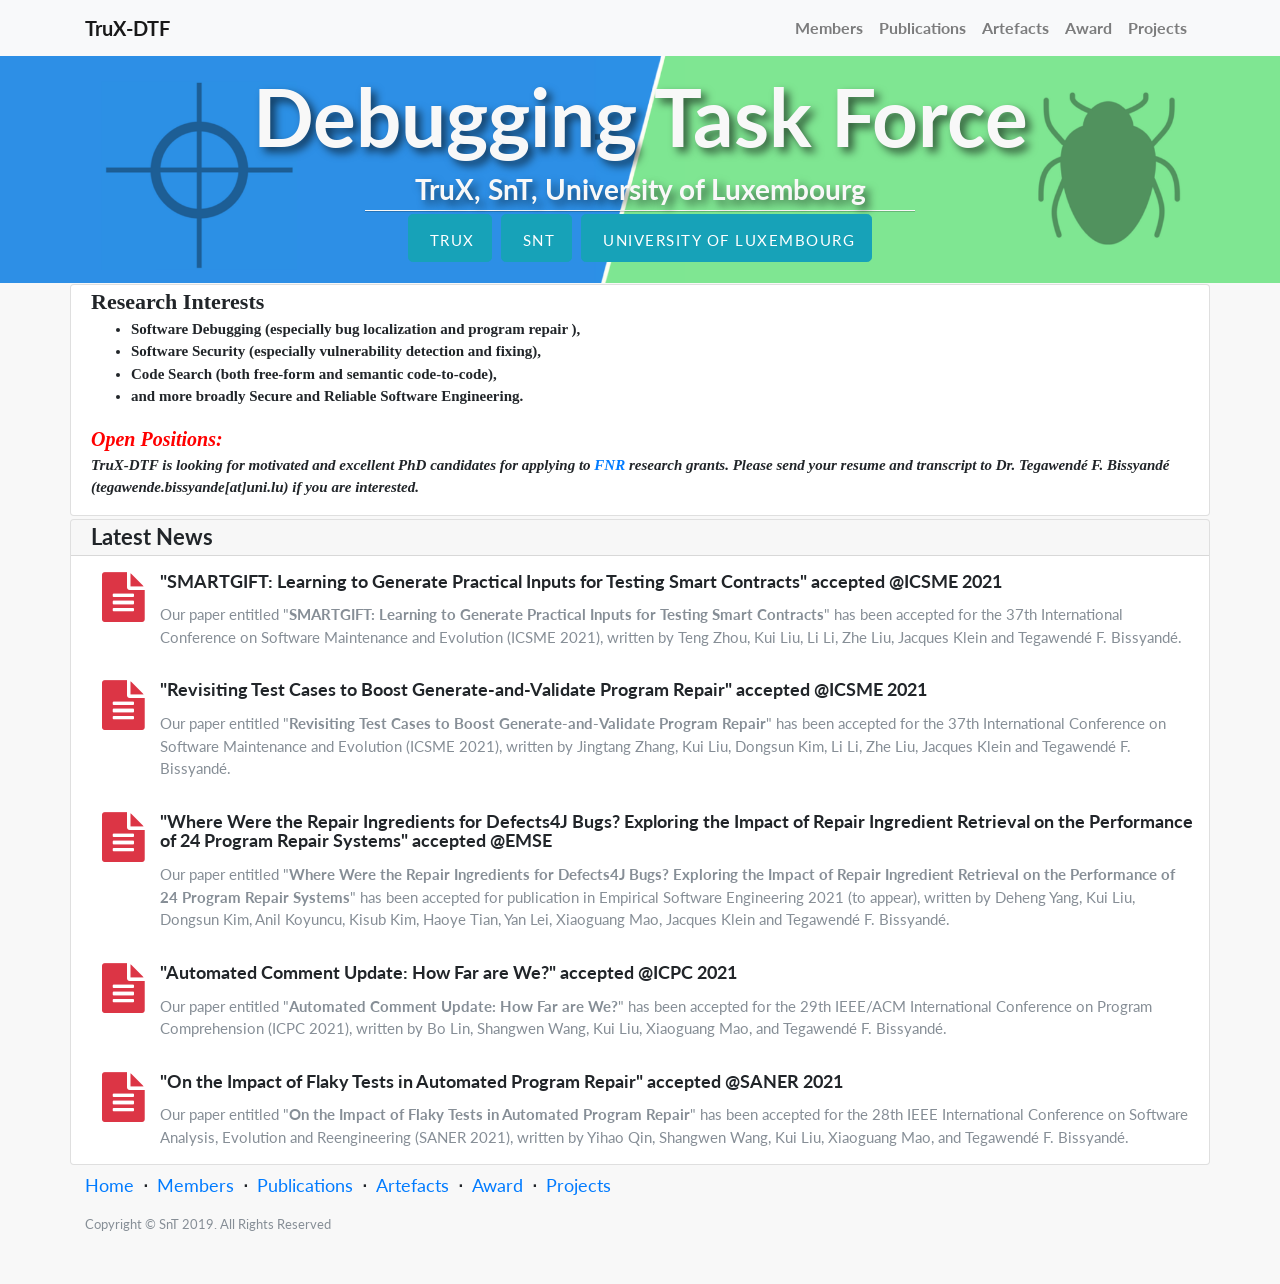
==== commit a84db338: "Add a new member." ====
--- a/index.html
+++ b/index.html
@@ -5,7 +5,7 @@
         <meta name="viewport" content="width=device-width, initial-scale=1, shrink-to-fit=no">
         <meta name="description" content="">
         <meta name="author" content="">
-        <title>SerVal - Debugging Task Force</title>
+        <title>TruX- Debugging Task Force</title>
         <!-- Bootstrap core CSS -->
         <link href="vendor/bootstrap/css/bootstrap.min.css" rel="stylesheet">
         <!-- Custom fonts for this template -->
@@ -21,7 +21,7 @@
         <nav class="navbar navbar-expand-lg navbar-light bg-light fixed-top">
             <div class="container">
                 <!-- Brand and toggle get grouped for better mobile display -->
-                <a class="navbar-brand" href="./index.html">SerVal-DTF</a>
+                <a class="navbar-brand" href="./index.html">TruX-DTF</a>
                 <button class="navbar-toggler" type="button" data-toggle="collapse" data-target="#navbarResponsive" aria-controls="navbarResponsive" aria-expanded="false" aria-label="Toggle navigation">
                     <span class="navbar-toggler-icon"></span>
                 </button>
@@ -53,7 +53,7 @@
             <div class="container">
                 <div class="intro-message" >
                     <h1>Debugging Task Force</h1>
-                    <h3>TruX, SerVal, SnT, University of Luxembourg</h3>
+                    <h3>TruX, SnT, University of Luxembourg</h3>
                     <hr class="intro-divider">
                     <ul class="list-inline intro-social-buttons">
                     	<li class="list-inline-item">
@@ -116,7 +116,7 @@
                           <em>
                             <strong>
                               <font color="red" style="margin-left:15pt;font-family:Georgia;font-size: 20px;"> Open Positions: </font><br />
-                              <p style="margin-left:15pt;font-family:Georgia;font-size: 15px;">SerVal-DTF is looking for motivated and excellent PhD candidates for applying to 
+                              <p style="margin-left:15pt;font-family:Georgia;font-size: 15px;">TruX-DTF is looking for motivated and excellent PhD candidates for applying to
                               <a target="_blank" href="http://www.fnr.lu">FNR</a> research grants. 
                               Please send your resume and transcript to Dr. Tegawendé F. Bissyandé (tegawende.bissyande[at]uni.lu) if you are interested.
                               </p>
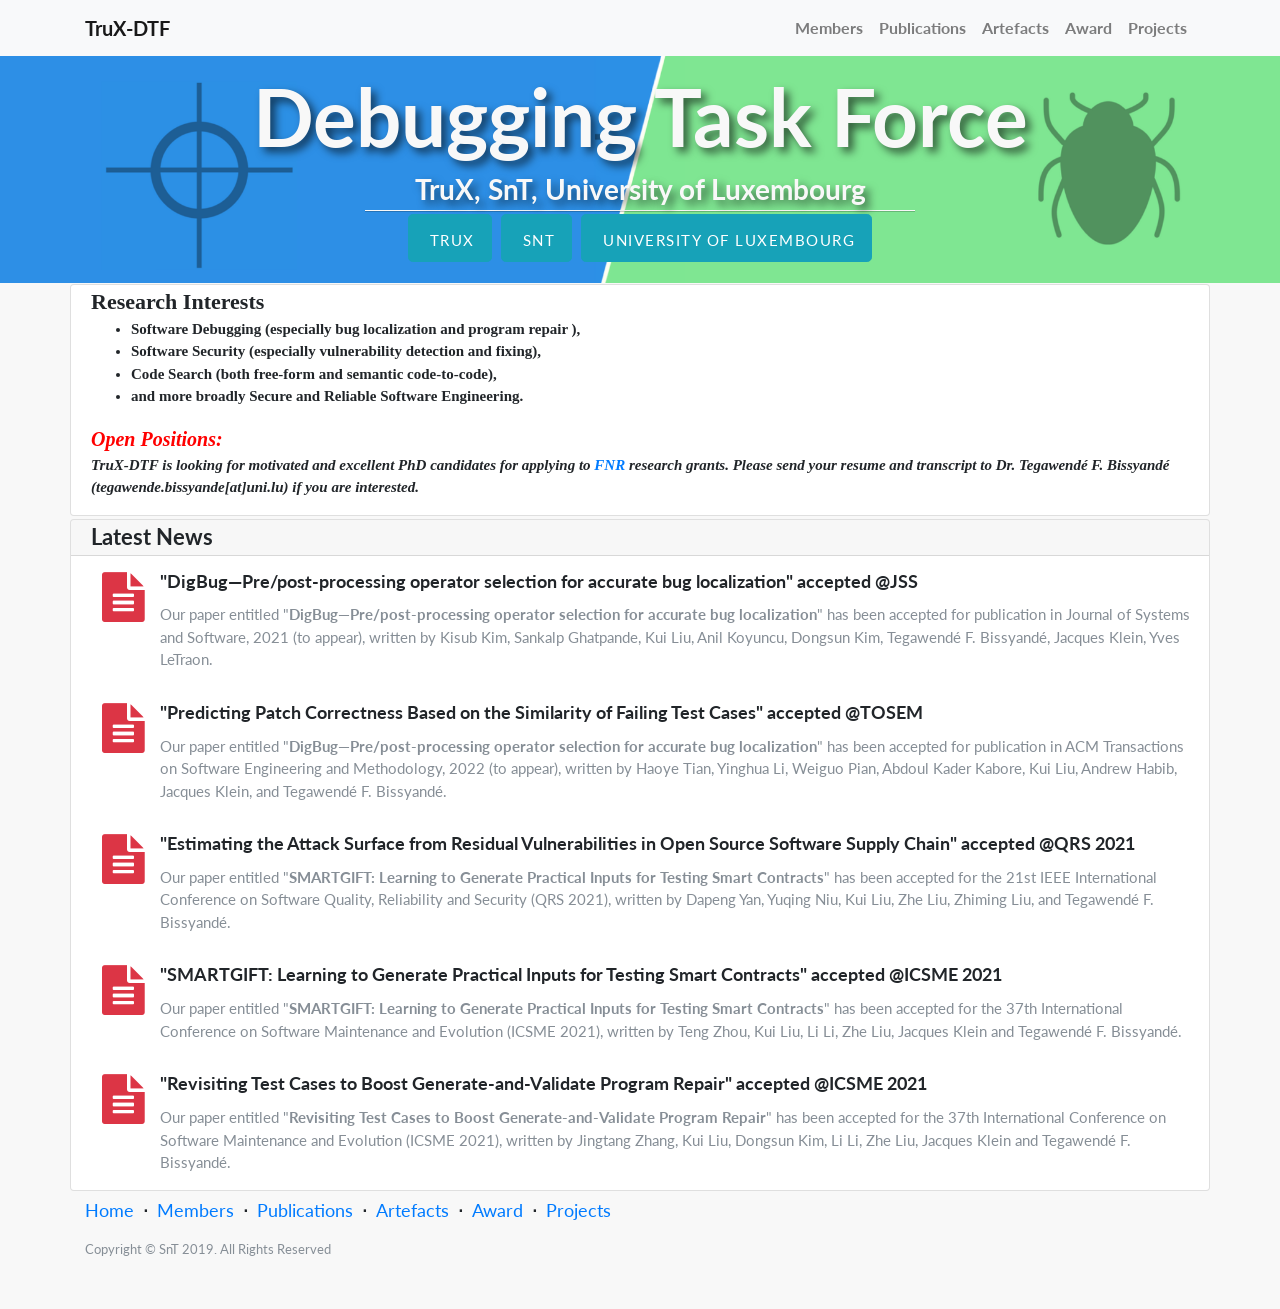
==== commit 7fc325c7: "Update and add new papers." ====
--- a/index.html
+++ b/index.html
@@ -131,7 +131,66 @@
                         </div>
                         
                         <div class="card-block">
-                            
+
+
+
+                            <div class="media p-3">
+                                <div class="media-left">
+                                    <a>
+                                        <div class="col-md-12">
+                                            <i class="fa fa-file-text news-icon text-danger"></i>
+                                        </div>
+                                    </a>
+                                </div>
+                                <div class="media-body">
+                                    <h4 class="card-title" style="font-size: 18px;">"DigBug—Pre/post-processing operator selection for accurate bug localization" accepted @JSS</h4>
+                                    <p class="card-text lead text-muted" style="font-size:15px;">
+                                        Our paper entitled
+                                        "<strong>DigBug—Pre/post-processing operator selection for accurate bug localization</strong>"
+                                        has been accepted for publication in Journal of Systems and Software, 2021 (to appear),
+                                        written by Kisub Kim, Sankalp Ghatpande, Kui Liu, Anil Koyuncu, Dongsun Kim, Tegawendé F. Bissyandé, Jacques Klein, Yves LeTraon.
+                                    </p>
+                                </div>
+                            </div>
+
+                            <div class="media p-3">
+                                <div class="media-left">
+                                    <a>
+                                        <div class="col-md-12">
+                                            <i class="fa fa-file-text news-icon text-danger"></i>
+                                        </div>
+                                    </a>
+                                </div>
+                                <div class="media-body">
+                                    <h4 class="card-title" style="font-size: 18px;">"Predicting Patch Correctness Based on the Similarity of Failing Test Cases" accepted @TOSEM</h4>
+                                    <p class="card-text lead text-muted" style="font-size:15px;">
+                                        Our paper entitled
+                                        "<strong>DigBug—Pre/post-processing operator selection for accurate bug localization</strong>"
+                                        has been accepted for publication in ACM Transactions on Software Engineering and Methodology, 2022 (to appear),
+                                        written by Haoye Tian, Yinghua Li, Weiguo Pian, Abdoul Kader Kabore, Kui Liu, Andrew Habib, Jacques Klein, and Tegawendé F. Bissyandé.
+                                    </p>
+                                </div>
+                            </div>
+
+                            <div class="media p-3">
+                                <div class="media-left">
+                                    <a>
+                                        <div class="col-md-12">
+                                            <i class="fa fa-file-text news-icon text-danger"></i>
+                                        </div>
+                                    </a>
+                                </div>
+                                <div class="media-body">
+                                    <h4 class="card-title" style="font-size: 18px;">"Estimating the Attack Surface from Residual Vulnerabilities in Open Source Software Supply Chain" accepted @QRS 2021</h4>
+                                    <p class="card-text lead text-muted" style="font-size:15px;">
+                                        Our paper entitled
+                                        "<strong>SMARTGIFT: Learning to Generate Practical Inputs for Testing Smart Contracts</strong>"
+                                        has been accepted for the 21st IEEE International Conference on Software Quality, Reliability and Security (QRS 2021),
+                                        written by Dapeng Yan, Yuqing Niu, Kui Liu, Zhe Liu, Zhiming Liu, and Tegawendé F. Bissyandé.
+                                    </p>
+                                </div>
+                            </div>
+
                             <div class="media p-3">
                                 <div class="media-left">
                                     <a>
@@ -142,14 +201,15 @@
                                 </div>
                                 <div class="media-body">
                                     <h4 class="card-title" style="font-size: 18px;">"SMARTGIFT: Learning to Generate Practical Inputs for Testing Smart Contracts" accepted @ICSME 2021</h4>
-                                    <p class="card-text lead text-muted" style="font-size:15px;">Our paper entitled
-                                "<strong>SMARTGIFT: Learning to Generate Practical Inputs for Testing Smart Contracts</strong>"
-                                has been accepted for the 37th International Conference on Software Maintenance and Evolution (ICSME 2021),
-                                written by Teng Zhou, Kui Liu, Li Li, Zhe Liu, Jacques Klein and Tegawendé F. Bissyandé.
-                                    </p>
-                                </div>
-                            </div>
-                            
+                                    <p class="card-text lead text-muted" style="font-size:15px;">
+                                        Our paper entitled
+                                        "<strong>SMARTGIFT: Learning to Generate Practical Inputs for Testing Smart Contracts</strong>"
+                                        has been accepted for the 37th International Conference on Software Maintenance and Evolution (ICSME 2021),
+                                        written by Teng Zhou, Kui Liu, Li Li, Zhe Liu, Jacques Klein and Tegawendé F. Bissyandé.
+                                    </p>
+                                </div>
+                            </div>
+
                             <div class="media p-3">
                                 <div class="media-left">
                                     <a>
@@ -160,150 +220,95 @@
                                 </div>
                                 <div class="media-body">
                                     <h4 class="card-title" style="font-size: 18px;">"Revisiting Test Cases to Boost Generate-and-Validate Program Repair" accepted @ICSME 2021</h4>
-                                    <p class="card-text lead text-muted" style="font-size:15px;">Our paper entitled
-                                "<strong>Revisiting Test Cases to Boost Generate-and-Validate Program Repair</strong>"
-                                has been accepted for the 37th International Conference on Software Maintenance and Evolution (ICSME 2021),
-                                written by Jingtang Zhang, Kui Liu, Dongsun Kim, Li Li, Zhe Liu, Jacques Klein and Tegawendé F. Bissyandé.
-                                    </p>
-                                </div>
-                            </div>
-                            
-                            <div class="media p-3">
-                                <div class="media-left">
-                                    <a>
-                                        <div class="col-md-12">
-                                            <i class="fa fa-file-text news-icon text-danger"></i>
-                                        </div>
-                                    </a>
-                                </div>
-                                <div class="media-body">
-                                    <h4 class="card-title" style="font-size: 18px;">"Where Were the Repair Ingredients for Defects4J Bugs? Exploring the Impact of Repair Ingredient Retrieval on the Performance of 24 Program Repair Systems" accepted @EMSE</h4>
-                                    <p class="card-text lead text-muted" style="font-size:15px;">Our paper entitled
-                                    "<strong>Where Were the Repair Ingredients for Defects4J Bugs? Exploring the Impact of Repair Ingredient Retrieval on the Performance of 24 Program Repair Systems</strong>"
-                            has been accepted for publication in Empirical Software Engineering 2021 (to appear),
-                            written by Deheng Yang, Kui Liu, Dongsun Kim, Anil Koyuncu, Kisub Kim, Haoye Tian, Yan Lei, Xiaoguang Mao, Jacques Klein and Tegawendé F. Bissyandé.
-                                    </p>
-                                </div>
-                            </div>
-                            
-                            <div class="media p-3">
-                                <div class="media-left">
-                                    <a>
-                                        <div class="col-md-12">
-                                            <i class="fa fa-file-text news-icon text-danger"></i>
-                                        </div>
-                                    </a>
-                                </div>
-                                <div class="media-body">
-                                    <h4 class="card-title" style="font-size: 18px;">"Automated Comment Update: How Far are We?" accepted @ICPC 2021</h4>
-                                    <p class="card-text lead text-muted" style="font-size:15px;">Our paper entitled
-                                "<strong>Automated Comment Update: How Far are We?</strong>"
-                                has been accepted for the 29th IEEE/ACM International Conference on Program Comprehension (ICPC 2021),
-                                written by Bo Lin, Shangwen Wang, Kui Liu, Xiaoguang Mao, and Tegawendé F. Bissyandé.
-                                    </p>
-                                </div>
-                            </div>
-                            
-                            <div class="media p-3">
-                                <div class="media-left">
-                                    <a>
-                                        <div class="col-md-12">
-                                            <i class="fa fa-file-text news-icon text-danger"></i>
-                                        </div>
-                                    </a>
-                                </div>
-                                <div class="media-body">
-                                    <h4 class="card-title" style="font-size: 18px;">"On the Impact of Flaky Tests in Automated Program Repair" accepted @SANER 2021</h4>
-                                    <p class="card-text lead text-muted" style="font-size:15px;">Our paper entitled
-                                "<strong>On the Impact of Flaky Tests in Automated Program Repair</strong>"
-                                has been accepted for the 28th IEEE International Conference on Software Analysis, Evolution and Reengineering (SANER 2021),
-                                written by Yihao Qin, Shangwen Wang, Kui Liu, Xiaoguang Mao, and Tegawendé F. Bissyandé.
-                                    </p>
-                                </div>
-                            </div>
-                            
+                                    <p class="card-text lead text-muted" style="font-size:15px;">
+                                        Our paper entitled
+                                        "<strong>Revisiting Test Cases to Boost Generate-and-Validate Program Repair</strong>"
+                                        has been accepted for the 37th International Conference on Software Maintenance and Evolution (ICSME 2021),
+                                        written by Jingtang Zhang, Kui Liu, Dongsun Kim, Li Li, Zhe Liu, Jacques Klein and Tegawendé F. Bissyandé.
+                                    </p>
+                                </div>
+                            </div>
+
                             <!--<div class="media p-3">
-                                    <div class="media-left">
-                                        <a>
-                                            <div class="col-md-12">
-                                                <i class="fa fa-file-text news-icon text-danger"></i>
-                                            </div>
-                                        </a>
-                                    </div>
-                                    <div class="media-body">
-                                        <h4 class="card-title" style="font-size: 18px;">"On the efficiency of Test Suite based Program Repair: A Systematic Assessment of 16 Automated Repair Systems for Java Programs" accepted @ICSE 2020</h4>
-                                        <p class="card-text lead text-muted" style="font-size:15px;">Our paper entitled
-                                    "<strong>On the efficiency of Test Suite based Program Repair: A Systematic Assessment of 16 Automated Repair Systems for Java Programs</strong>"
-                                    has been accepted for the 42nd International Conference on Software Engineering (ICSE 2020),
-                                    written by Kui Liu, Shangwen Wang, Anil Koyuncu, Tegawendé F. Bissyandé, Dongsun Kim, Peng Wu, Jacques Klein, Xiaoguang Mao and Yves Le Traon.
-                                        </p>
-                                    </div>
-                            </div>-->
+            <div class="media-left">
+                <a>
+                    <div class="col-md-12">
+                        <i class="fa fa-file-text news-icon text-danger"></i>
+                    </div>
+                </a>
+            </div>
+            <div class="media-body">
+                <h4 class="card-title" style="font-size: 18px;">"On the efficiency of Test Suite based Program Repair: A Systematic Assessment of 16 Automated Repair Systems for Java Programs" accepted @ICSE 2020</h4>
+                <p class="card-text lead text-muted" style="font-size:15px;">Our paper entitled
+            "<strong>On the efficiency of Test Suite based Program Repair: A Systematic Assessment of 16 Automated Repair Systems for Java Programs</strong>"
+            has been accepted for the 42nd International Conference on Software Engineering (ICSE 2020),
+            written by Kui Liu, Shangwen Wang, Anil Koyuncu, Tegawendé F. Bissyandé, Dongsun Kim, Peng Wu, Jacques Klein, Xiaoguang Mao and Yves Le Traon.
+                </p>
+            </div>
+    </div>-->
                             <!--<div class="media p-3">
-                                <div class="media-left">
-                                    <a>
-                                        <div class="col-md-12">
-                                            <i class="fa fa-file-text news-icon text-danger"></i>
-                                        </div>
-                                    </a>
-                                </div>
-                                <div class="media-body">
-                                    <h4 class="card-title" style="font-size: 18px;">"TBar: Revisiting Template-based Automated Program Repair" accepted @ISSTA 2019</h4>
-                                    <p class="card-text lead text-muted" style="font-size:15px;">Our paper on fix pattern based APR, entitled
-                                "<strong>TBar: Revisiting Template-based Automated Program Repair</strong>"
-                                has been accepted for the 28th ACM SIGSOFT International Symposium on Software Testing and Analysis (ISSTA 2019),
-                                written by Kui Liu, Anil Koyuncu, Dongsun Kim, and Tegawendé F. Bissyandé.
-                                    </p>
-                                </div>
-                            </div>-->
+        <div class="media-left">
+            <a>
+                <div class="col-md-12">
+                    <i class="fa fa-file-text news-icon text-danger"></i>
+                </div>
+            </a>
+        </div>
+        <div class="media-body">
+            <h4 class="card-title" style="font-size: 18px;">"TBar: Revisiting Template-based Automated Program Repair" accepted @ISSTA 2019</h4>
+            <p class="card-text lead text-muted" style="font-size:15px;">Our paper on fix pattern based APR, entitled
+        "<strong>TBar: Revisiting Template-based Automated Program Repair</strong>"
+        has been accepted for the 28th ACM SIGSOFT International Symposium on Software Testing and Analysis (ISSTA 2019),
+        written by Kui Liu, Anil Koyuncu, Dongsun Kim, and Tegawendé F. Bissyandé.
+            </p>
+        </div>
+    </div>-->
                             <!--<div class="media p-3">
-                                <div class="media-left">
-                                    <a>
-                                        <div class="col-md-12">
-                                            <i class="fa fa-file-text news-icon text-danger"></i>
-                                        </div>
-                                    </a>
-                                </div>
-                                <div class="media-body">
-                                    <h4 class="card-title" style="font-size: 18px;">"Mining Fix Patterns for FindBugs Violations" accepted @IEEE TSE</h4>
-                                    <p class="card-text lead text-muted" style="font-size:15px;">Our paper on fix pattern mining, entitled
-                                "<strong>Mining Fix Patterns for FindBugs Violations</strong>"
-                                has been accepted for IEEE Transactions on Software Engineering (TSE 2018),
-                                written by Kui Liu, Dongsun Kim, Tegawendé F. Bissyandé, Shin Yoo, and Yves Le Traon.
-                                    <i>Accepted as a Journal-first paper at the 41st International Conference on Software Engineering, Montréal, QC, Canada, May 25–31, 2019.</i>
-                                    </p>
-                                </div>
-                            </div>-->
-                            
+        <div class="media-left">
+            <a>
+                <div class="col-md-12">
+                    <i class="fa fa-file-text news-icon text-danger"></i>
+                </div>
+            </a>
+        </div>
+        <div class="media-body">
+            <h4 class="card-title" style="font-size: 18px;">"Mining Fix Patterns for FindBugs Violations" accepted @IEEE TSE</h4>
+            <p class="card-text lead text-muted" style="font-size:15px;">Our paper on fix pattern mining, entitled
+        "<strong>Mining Fix Patterns for FindBugs Violations</strong>"
+        has been accepted for IEEE Transactions on Software Engineering (TSE 2018),
+        written by Kui Liu, Dongsun Kim, Tegawendé F. Bissyandé, Shin Yoo, and Yves Le Traon.
+            <i>Accepted as a Journal-first paper at the 41st International Conference on Software Engineering, Montréal, QC, Canada, May 25–31, 2019.</i>
+            </p>
+        </div>
+    </div>-->
                             <!-- <div class="media p-3">
-                                <div class="media-left">
-                                    <a>
-                                        <div class="col-md-12">
-                                            <i class="fa fa-file-text news-icon text-danger" style="content: url('img/award.png');width:40px"></i>
-                                        </div>
-                                    </a>
-                                </div>
-                                <div class="media-body">
-                                    <h4 class="card-title" style="font-size: 18px;">Best ERA Paper Award granted @APSEC-2018</h4>
-                                    <p class="card-text lead text-muted" style="font-size:15px;">Our paper on automated program repair, entitled
-                                "<strong>LSRepair: Live Search of Fix Ingredients for Automated Program Repair</strong>"
-                                has been presented the "<strong>Best ERA Paper Award</strong>" by the 25th Asia-Pacific Software Engineering Conference (APSEC 2018).</p>
-                                </div>
-                            </div> -->
-                            
+        <div class="media-left">
+            <a>
+                <div class="col-md-12">
+                    <i class="fa fa-file-text news-icon text-danger" style="content: url('img/award.png');width:40px"></i>
+                </div>
+            </a>
+        </div>
+        <div class="media-body">
+            <h4 class="card-title" style="font-size: 18px;">Best ERA Paper Award granted @APSEC-2018</h4>
+            <p class="card-text lead text-muted" style="font-size:15px;">Our paper on automated program repair, entitled
+        "<strong>LSRepair: Live Search of Fix Ingredients for Automated Program Repair</strong>"
+        has been presented the "<strong>Best ERA Paper Award</strong>" by the 25th Asia-Pacific Software Engineering Conference (APSEC 2018).</p>
+        </div>
+    </div> -->
                             <!-- <div class="media p-3">
-                                <div class="media-left">
-                                    <a>
-                                        <div class="col-md-12">
-                                            <i class="fa fa-user-circle-o news-icon text-danger"></i>
-                                        </div>
-                                    </a>
-                                </div>
-                                <div class="media-body">
-                                    <h4 class="card-title" style="font-size: 18px;">New Member Joined</h4>
-                                    <p class="card-text lead text-muted" style="font-size:15px;">Kisub Kim has joined on 1st of August, 2017. He will work on code indexing and search.</p>
-                                </div>
-                            </div> -->
+        <div class="media-left">
+            <a>
+                <div class="col-md-12">
+                    <i class="fa fa-user-circle-o news-icon text-danger"></i>
+                </div>
+            </a>
+        </div>
+        <div class="media-body">
+            <h4 class="card-title" style="font-size: 18px;">New Member Joined</h4>
+            <p class="card-text lead text-muted" style="font-size:15px;">Kisub Kim has joined on 1st of August, 2017. He will work on code indexing and search.</p>
+        </div>
+    </div> -->
                         </div>
                     </div>
                 </div>
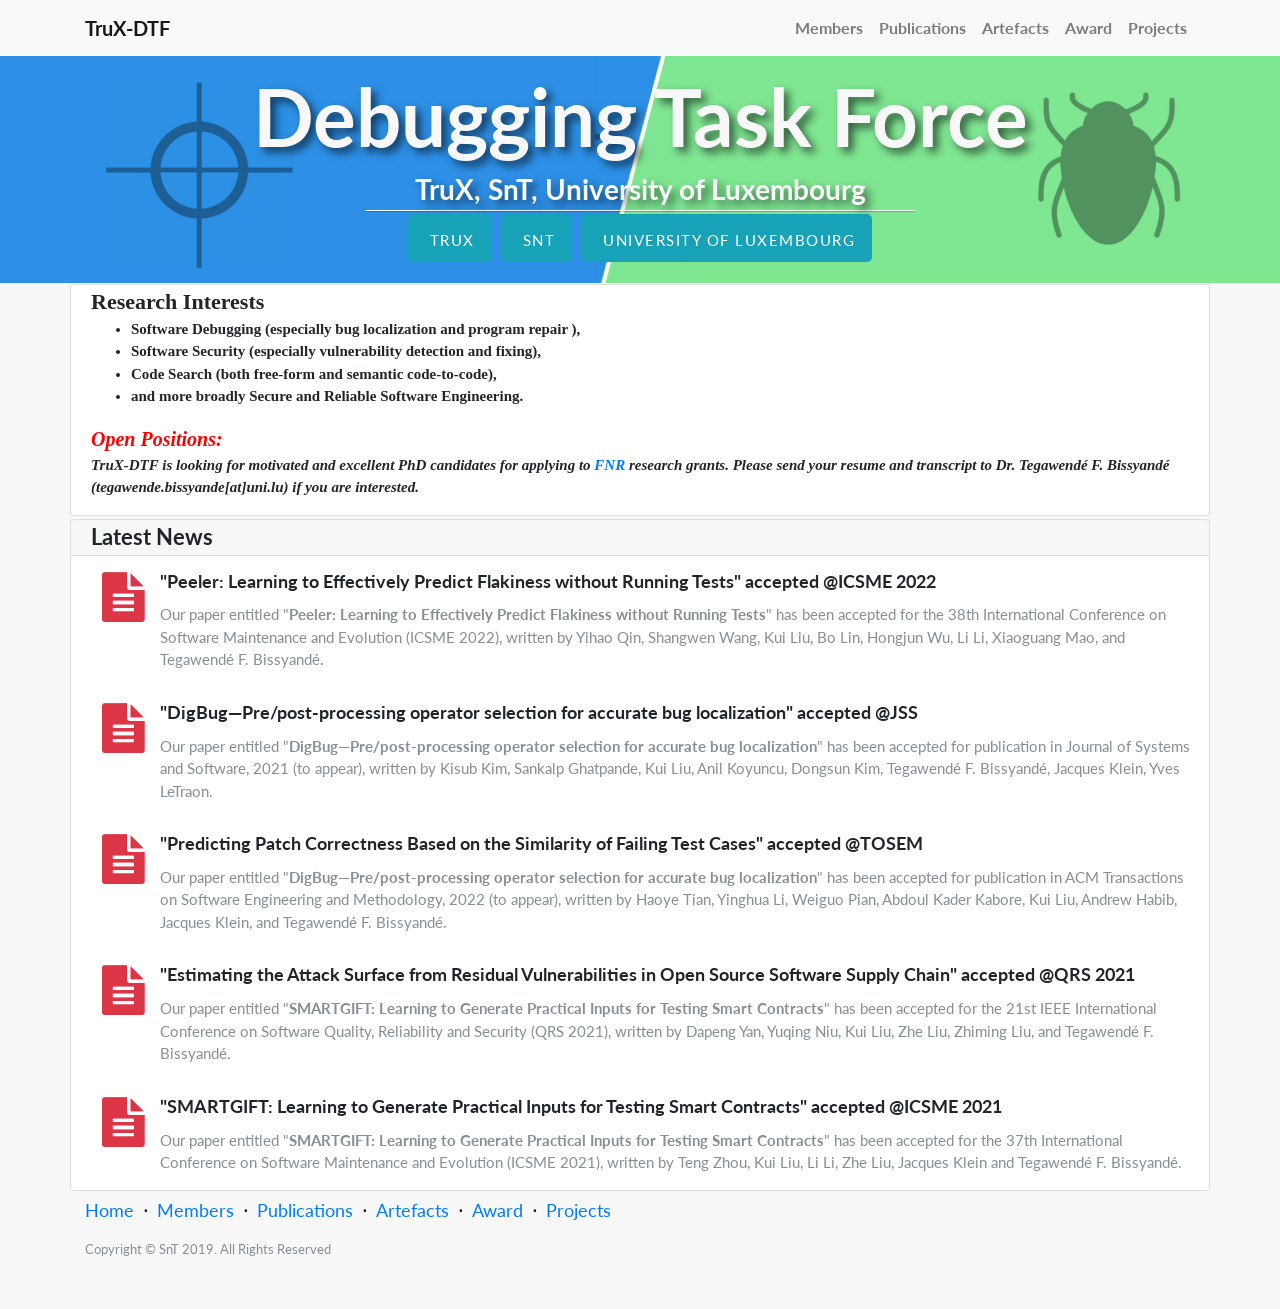
==== commit 50834ea5: "Add a new paper." ====
--- a/index.html
+++ b/index.html
@@ -133,6 +133,24 @@
                         <div class="card-block">
 
 
+                            <div class="media p-3">
+                                <div class="media-left">
+                                    <a>
+                                        <div class="col-md-12">
+                                            <i class="fa fa-file-text news-icon text-danger"></i>
+                                        </div>
+                                    </a>
+                                </div>
+                                <div class="media-body">
+                                    <h4 class="card-title" style="font-size: 18px;">"Peeler: Learning to Effectively Predict Flakiness without Running Tests" accepted @ICSME 2022</h4>
+                                    <p class="card-text lead text-muted" style="font-size:15px;">
+                                        Our paper entitled
+                                        "<strong>Peeler: Learning to Effectively Predict Flakiness without Running Tests</strong>"
+                                        has been accepted for the 38th International Conference on Software Maintenance and Evolution (ICSME 2022),
+                                        written by Yihao Qin, Shangwen Wang, Kui Liu, Bo Lin, Hongjun Wu, Li Li, Xiaoguang Mao, and Tegawendé F. Bissyandé.
+                                    </p>
+                                </div>
+                            </div>
 
                             <div class="media p-3">
                                 <div class="media-left">
@@ -210,24 +228,7 @@
                                 </div>
                             </div>
 
-                            <div class="media p-3">
-                                <div class="media-left">
-                                    <a>
-                                        <div class="col-md-12">
-                                            <i class="fa fa-file-text news-icon text-danger"></i>
-                                        </div>
-                                    </a>
-                                </div>
-                                <div class="media-body">
-                                    <h4 class="card-title" style="font-size: 18px;">"Revisiting Test Cases to Boost Generate-and-Validate Program Repair" accepted @ICSME 2021</h4>
-                                    <p class="card-text lead text-muted" style="font-size:15px;">
-                                        Our paper entitled
-                                        "<strong>Revisiting Test Cases to Boost Generate-and-Validate Program Repair</strong>"
-                                        has been accepted for the 37th International Conference on Software Maintenance and Evolution (ICSME 2021),
-                                        written by Jingtang Zhang, Kui Liu, Dongsun Kim, Li Li, Zhe Liu, Jacques Klein and Tegawendé F. Bissyandé.
-                                    </p>
-                                </div>
-                            </div>
+                           
 
                             <!--<div class="media p-3">
             <div class="media-left">
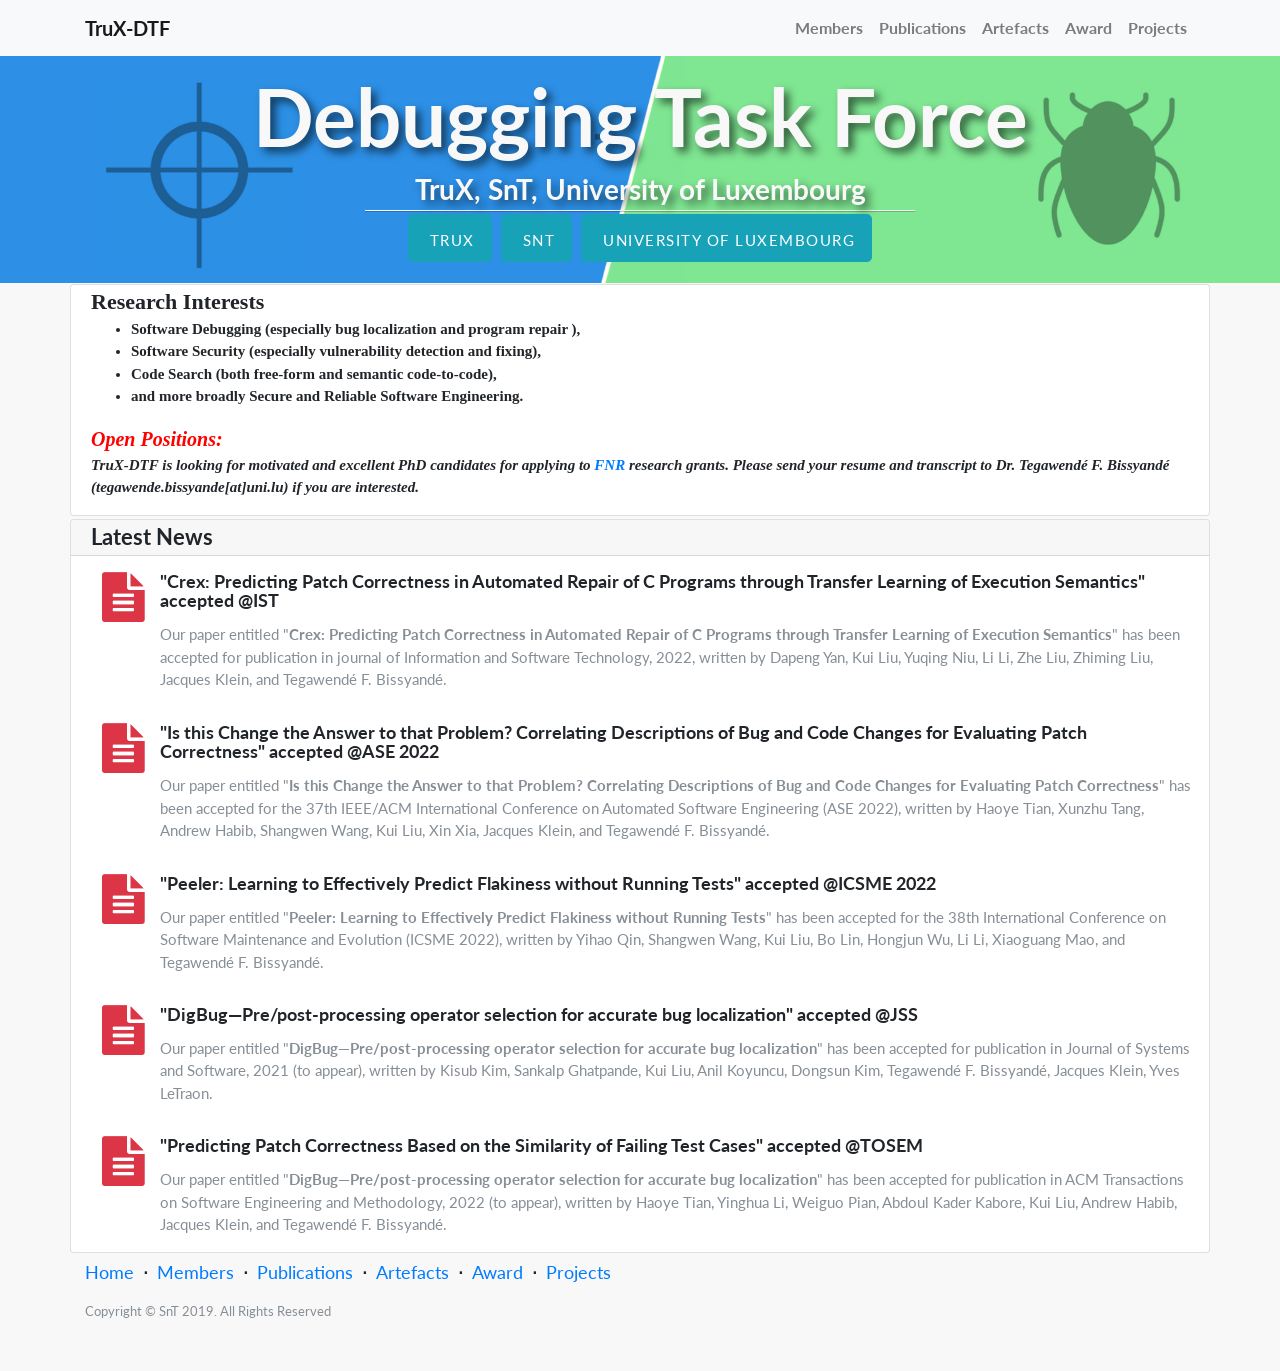
==== commit 2cbd4338: "Add new papers." ====
--- a/index.html
+++ b/index.html
@@ -132,6 +132,43 @@
                         
                         <div class="card-block">
 
+                            <div class="media p-3">
+                                <div class="media-left">
+                                    <a>
+                                        <div class="col-md-12">
+                                            <i class="fa fa-file-text news-icon text-danger"></i>
+                                        </div>
+                                    </a>
+                                </div>
+                                <div class="media-body">
+                                    <h4 class="card-title" style="font-size: 18px;">"Crex: Predicting Patch Correctness in Automated Repair of C Programs through Transfer Learning of Execution Semantics" accepted @IST</h4>
+                                    <p class="card-text lead text-muted" style="font-size:15px;">
+                                        Our paper entitled
+                                        "<strong>Crex: Predicting Patch Correctness in Automated Repair of C Programs through Transfer Learning of Execution Semantics</strong>"
+                                        has been accepted for publication in journal of Information and Software Technology, 2022,
+                                        written by Dapeng Yan, Kui Liu, Yuqing Niu, Li Li, Zhe Liu, Zhiming Liu, Jacques Klein, and Tegawendé F. Bissyandé.
+                                    </p>
+                                </div>
+                            </div>
+
+                            <div class="media p-3">
+                                <div class="media-left">
+                                    <a>
+                                        <div class="col-md-12">
+                                            <i class="fa fa-file-text news-icon text-danger"></i>
+                                        </div>
+                                    </a>
+                                </div>
+                                <div class="media-body">
+                                    <h4 class="card-title" style="font-size: 18px;">"Is this Change the Answer to that Problem? Correlating Descriptions of Bug and Code Changes for Evaluating Patch Correctness" accepted @ASE 2022</h4>
+                                    <p class="card-text lead text-muted" style="font-size:15px;">
+                                        Our paper entitled
+                                        "<strong>Is this Change the Answer to that Problem? Correlating Descriptions of Bug and Code Changes for Evaluating Patch Correctness</strong>"
+                                        has been accepted for the 37th IEEE/ACM International Conference on Automated Software Engineering (ASE 2022),
+                                        written by Haoye Tian, Xunzhu Tang, Andrew Habib, Shangwen Wang, Kui Liu, Xin Xia, Jacques Klein, and Tegawendé F. Bissyandé.
+                                    </p>
+                                </div>
+                            </div>
 
                             <div class="media p-3">
                                 <div class="media-left">
@@ -190,45 +227,9 @@
                                 </div>
                             </div>
 
-                            <div class="media p-3">
-                                <div class="media-left">
-                                    <a>
-                                        <div class="col-md-12">
-                                            <i class="fa fa-file-text news-icon text-danger"></i>
-                                        </div>
-                                    </a>
-                                </div>
-                                <div class="media-body">
-                                    <h4 class="card-title" style="font-size: 18px;">"Estimating the Attack Surface from Residual Vulnerabilities in Open Source Software Supply Chain" accepted @QRS 2021</h4>
-                                    <p class="card-text lead text-muted" style="font-size:15px;">
-                                        Our paper entitled
-                                        "<strong>SMARTGIFT: Learning to Generate Practical Inputs for Testing Smart Contracts</strong>"
-                                        has been accepted for the 21st IEEE International Conference on Software Quality, Reliability and Security (QRS 2021),
-                                        written by Dapeng Yan, Yuqing Niu, Kui Liu, Zhe Liu, Zhiming Liu, and Tegawendé F. Bissyandé.
-                                    </p>
-                                </div>
-                            </div>
-
-                            <div class="media p-3">
-                                <div class="media-left">
-                                    <a>
-                                        <div class="col-md-12">
-                                            <i class="fa fa-file-text news-icon text-danger"></i>
-                                        </div>
-                                    </a>
-                                </div>
-                                <div class="media-body">
-                                    <h4 class="card-title" style="font-size: 18px;">"SMARTGIFT: Learning to Generate Practical Inputs for Testing Smart Contracts" accepted @ICSME 2021</h4>
-                                    <p class="card-text lead text-muted" style="font-size:15px;">
-                                        Our paper entitled
-                                        "<strong>SMARTGIFT: Learning to Generate Practical Inputs for Testing Smart Contracts</strong>"
-                                        has been accepted for the 37th International Conference on Software Maintenance and Evolution (ICSME 2021),
-                                        written by Teng Zhou, Kui Liu, Li Li, Zhe Liu, Jacques Klein and Tegawendé F. Bissyandé.
-                                    </p>
-                                </div>
-                            </div>
-
-                           
+
+
+
 
                             <!--<div class="media p-3">
             <div class="media-left">
